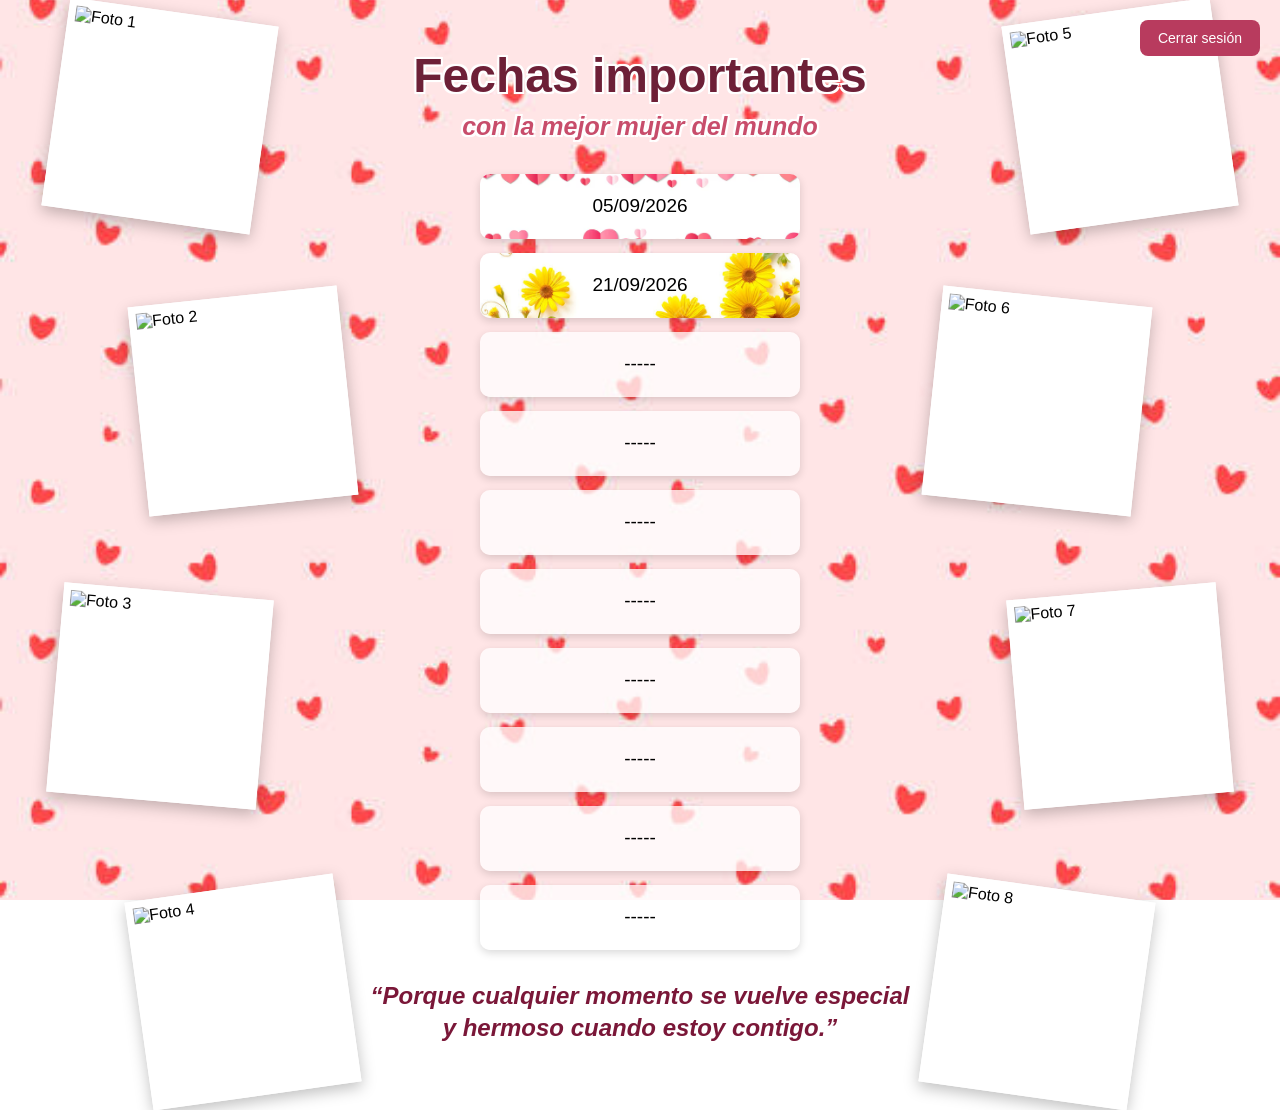
==== inicio.html @ 2035c51c "Descripción del cambio" ====
<!DOCTYPE html>
<html lang="es">

<head>

    <meta charset="UTF-8">

    <meta
        name="viewport"
        content="width=device-width, initial-scale=1.0"
    >

    <title>Fechas importantes</title>

    <style>

        * {
            box-sizing: border-box;
        }


        html,
        body {
            margin: 0;
            padding: 0;
            min-height: 100%;
        }


        body {

            min-height: 100vh;

            background-image:
                url("imagenes/fondo-inicio.jpg");

            background-size: cover;

            background-position: center;

            background-attachment: fixed;

            font-family: Arial, sans-serif;

            overflow-x: hidden;
        }


        /* =========================
           BOTÓN CERRAR SESIÓN
           ========================= */

        .cerrar-sesion {

            position: fixed;

            top: 20px;
            right: 20px;

            padding: 10px 18px;

            border: none;

            border-radius: 8px;

            background: #b83b5e;

            color: white;

            font-size: 14px;

            cursor: pointer;

            z-index: 1000;

            transition: 0.2s;
        }


        .cerrar-sesion:hover {

            background: #962f4d;
        }


        /* =========================
           CONTENEDOR PRINCIPAL
           ========================= */

        .contenedor {

            min-height: 100vh;

            display: flex;

            justify-content: center;

            align-items: center;

            position: relative;

            padding: 50px 20px;
        }


        /* =========================
           FOTOS LATERALES
           ========================= */

        .fotos-laterales {

            position: absolute;

            top: 0;
            bottom: 0;

            width: 36%;

            pointer-events: none;
        }


        .fotos-izquierda {

            left: 0;

            transform: translateX(-150px);
        }


        .fotos-derecha {

            right: 0;

            transform: translateX(150px);
        }


        .foto {

            position: absolute;

            width: 210px;

            aspect-ratio: 1 / 1;

            object-fit: cover;

            border: 7px solid white;

            box-shadow:
                0 5px 15px rgba(0, 0, 0, 0.25);

            background: white;
        }


        /* =========================
           FOTOS IZQUIERDA
           ========================= */

        .fotos-izquierda .foto-1 {

            top: 1%;

            right: 10%;

            transform: rotate(8deg);
        }


        .fotos-izquierda .foto-2 {

            top: 27%;

            right: -8%;

            transform: rotate(-6deg);
        }


        .fotos-izquierda .foto-3 {

            top: 54%;

            right: 10%;

            transform: rotate(5deg);
        }


        .fotos-izquierda .foto-4 {

            top: 81%;

            right: -8%;

            transform: rotate(-8deg);
        }


        /* =========================
           FOTOS DERECHA
           ========================= */

        .fotos-derecha .foto-1 {

            top: 1%;

            left: 10%;

            transform: rotate(-8deg);
        }


        .fotos-derecha .foto-2 {

            top: 27%;

            left: -8%;

            transform: rotate(6deg);
        }


        .fotos-derecha .foto-3 {

            top: 54%;

            left: 10%;

            transform: rotate(-5deg);
        }


        .fotos-derecha .foto-4 {

            top: 81%;

            left: -8%;

            transform: rotate(8deg);
        }


        /* =========================
           ZONA CENTRAL
           ========================= */

        .zona-central {

            position: relative;

            z-index: 10;

            width: 450px;

            display: flex;

            flex-direction: column;

            align-items: center;
        }


        /* =========================
           TÍTULO
           ========================= */

        .titulo {

            text-align: center;

            margin-bottom: 8px;

            width: 100%;

            display: flex;

            flex-direction: column;

            align-items: center;
        }


        .titulo h1 {

            margin: 0;

            color: #6d2037;

            font-size: 48px;

            font-weight: bold;

            line-height: 1.1;

            white-space: nowrap;

            text-shadow:
                -2px -2px 0 white,
                 2px -2px 0 white,
                -2px  2px 0 white,
                 2px  2px 0 white,
                 0 0 4px white;
        }


        .titulo p {

            margin: 8px 0 0;

            color: #c84d6b;

            font-size: 25px;

            font-weight: bold;

            font-style: italic;

            line-height: 1.2;

            white-space: nowrap;

            text-shadow:
                -2px -2px 0 white,
                 2px -2px 0 white,
                -2px  2px 0 white,
                 2px  2px 0 white,
                 0 0 4px white;
        }


        /* =========================
           BOTONES
           ========================= */

        .botones {

            display: flex;

            flex-direction: column;

            align-items: center;

            gap: 14px;

            margin-top: 25px;
        }


        .boton-fecha {

            width: 320px;

            height: 65px;

            border: none;

            border-radius: 10px;

            background-size: cover;

            background-position: center;

            background-repeat: no-repeat;

            display: flex;

            align-items: center;

            justify-content: center;

            text-decoration: none;

            color: black;

            font-size: 19px;

            font-weight: normal;

            cursor: pointer;

            box-shadow:
                0 3px 8px rgba(0, 0, 0, 0.15);

            transition:
                transform 0.2s,
                box-shadow 0.2s;
        }


        .boton-fecha:hover {

            transform: scale(1.03);

            box-shadow:
                0 5px 12px rgba(0, 0, 0, 0.25);
        }


        .boton-1 {

            background-image:
                url("imagenes/b1.png");
        }


        .boton-2 {

            background-image:
                url("imagenes/b2.png");
        }


        .boton-vacio {

            background: rgba(255, 255, 255, 0.75);

            cursor: default;
        }


        .boton-vacio:hover {

            transform: none;

            box-shadow:
                0 3px 8px rgba(0, 0, 0, 0.15);
        }


        /* =========================
           FRASE FINAL
           ========================= */

        .frase-final {

            margin-top: 30px;

            width: 650px;

            max-width: 90vw;

            text-align: center;

            color: #7a1738;

            font-size: 24px;

            font-weight: bold;

            font-style: italic;

            line-height: 1.35;

            text-shadow:
                -2px -2px 0 white,
                 2px -2px 0 white,
                -2px  2px 0 white,
                 2px  2px 0 white,
                 0 0 4px white;
        }


        /* =========================
           TABLET
           ========================= */

        @media (max-width: 1200px) {

            .foto {

                width: 130px;
            }


            .fotos-izquierda {

                transform: translateX(-100px);
            }


            .fotos-derecha {

                transform: translateX(100px);
            }


            .titulo h1 {

                font-size: 40px;
            }


            .titulo p {

                font-size: 22px;
            }


            .boton-fecha {

                width: 280px;

                height: 60px;
            }
        }


        /* =========================
           CELULAR
           ========================= */

        @media (max-width: 700px) {

            body {

                background-attachment: scroll;
            }


            .contenedor {

                padding:
                    80px 15px 40px;
            }


            .fotos-laterales {

                width: 30%;
            }


            .fotos-izquierda {

                transform: translateX(-55px);
            }


            .fotos-derecha {

                transform: translateX(55px);
            }


            .foto {

                width: 85px;

                border-width: 5px;
            }


            .titulo h1 {

                font-size: 30px;

                white-space: nowrap;
            }


            .titulo p {

                font-size: 17px;

                white-space: nowrap;
            }


            .zona-central {

                width: 100%;

                max-width: 400px;
            }


            .boton-fecha {

                width: 250px;

                height: 55px;

                font-size: 17px;
            }


            .frase-final {

                font-size: 19px;

                width: 90vw;
            }


            .cerrar-sesion {

                top: 10px;

                right: 10px;

                font-size: 12px;

                padding: 8px 12px;
            }
        }

    </style>

</head>


<body>


    <!-- =========================
         BOTÓN CERRAR SESIÓN
         ========================= -->

    <button
        class="cerrar-sesion"
        onclick="cerrarSesion()"
    >
        Cerrar sesión
    </button>


    <main class="contenedor">


        <!-- =========================
             FOTOS IZQUIERDA
             ========================= -->

        <div class="fotos-laterales fotos-izquierda">

            <img
                class="foto foto-1"
                src="/fotos/inicio/foto-prueba-1.jpg"
                alt="Foto 1"
            >

            <img
                class="foto foto-2"
                src="/fotos/inicio/foto-prueba-2.jpg"
                alt="Foto 2"
            >

            <img
                class="foto foto-3"
                src="/fotos/inicio/foto-prueba-3.jpg"
                alt="Foto 3"
            >

            <img
                class="foto foto-4"
                src="/fotos/inicio/foto-prueba-4.jpg"
                alt="Foto 4"
            >

        </div>


        <!-- =========================
             ZONA CENTRAL
             ========================= -->

        <section class="zona-central">


            <div class="titulo">

                <h1>
                    Fechas importantes
                </h1>

                <p>
                    con la mejor mujer del mundo
                </p>

            </div>


            <div class="botones">


                <a
                    href="recuerdo-0509.html"
                    class="boton-fecha boton-1"
                >
                    05/09/2026
                </a>


                <a
                    href="recuerdo-2109.html"
                    class="boton-fecha boton-2"
                >
                    21/09/2026
                </a>


                <div class="boton-fecha boton-vacio">
                    -----
                </div>


                <div class="boton-fecha boton-vacio">
                    -----
                </div>


                <div class="boton-fecha boton-vacio">
                    -----
                </div>


                <div class="boton-fecha boton-vacio">
                    -----
                </div>


                <div class="boton-fecha boton-vacio">
                    -----
                </div>


                <div class="boton-fecha boton-vacio">
                    -----
                </div>


                <div class="boton-fecha boton-vacio">
                    -----
                </div>


                <div class="boton-fecha boton-vacio">
                    -----
                </div>


            </div>


            <div class="frase-final">

                “Porque cualquier momento se vuelve especial
                <br>
                y hermoso cuando estoy contigo.”

            </div>


        </section>


        <!-- =========================
             FOTOS DERECHA
             ========================= -->

        <div class="fotos-laterales fotos-derecha">

            <img
                class="foto foto-1"
                src="/fotos/inicio/foto-prueba-5.jpg"
                alt="Foto 5"
            >

            <img
                class="foto foto-2"
                src="/fotos/inicio/foto-prueba-6.jpg"
                alt="Foto 6"
            >

            <img
                class="foto foto-3"
                src="/fotos/inicio/foto-prueba-7.jpg"
                alt="Foto 7"
            >

            <img
                class="foto foto-4"
                src="/fotos/inicio/foto-prueba-8.jpg"
                alt="Foto 8"
            >

        </div>


    </main>


    <script>

        async function cerrarSesion() {

            try {

                await fetch(
                    "/logout",
                    {
                        method: "POST"
                    }
                );

            } finally {

                window.location.href =
                    "index.html";
            }
        }

    </script>


</body>

</html>
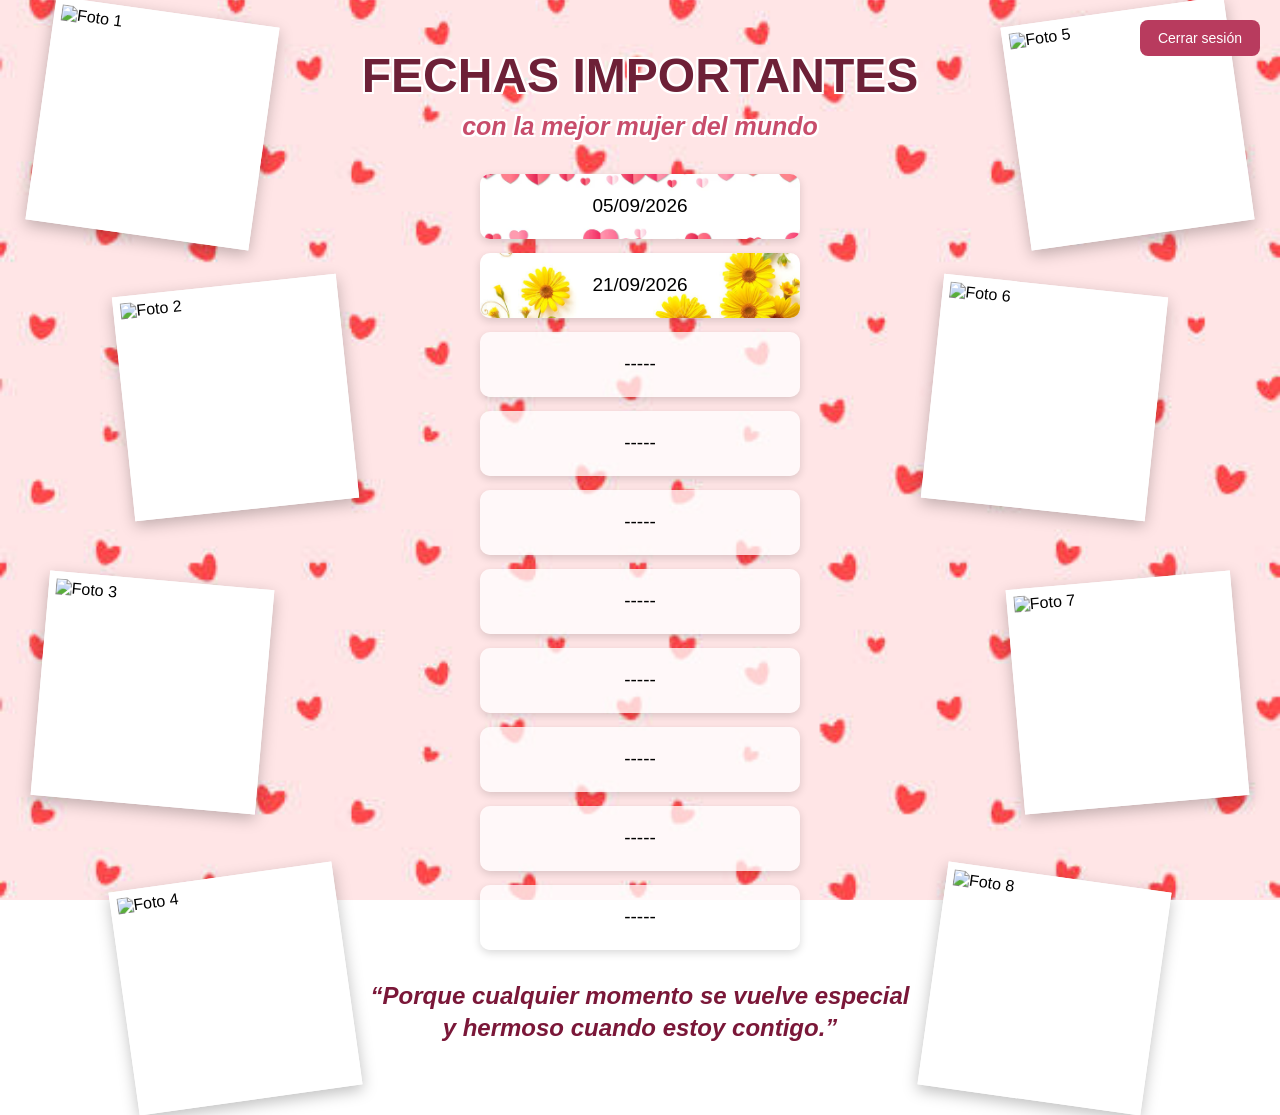
==== commit 457eca95: "Descripción del cambio" ====
--- a/inicio.html
+++ b/inicio.html
@@ -140,7 +140,7 @@
 
             position: absolute;
 
-            width: 210px;
+            width: 225px;
 
             aspect-ratio: 1 / 1;
 
@@ -171,7 +171,7 @@
 
         .fotos-izquierda .foto-2 {
 
-            top: 27%;
+            top: 26%;
 
             right: -8%;
 
@@ -181,7 +181,7 @@
 
         .fotos-izquierda .foto-3 {
 
-            top: 54%;
+            top: 53%;
 
             right: 10%;
 
@@ -191,7 +191,7 @@
 
         .fotos-izquierda .foto-4 {
 
-            top: 81%;
+            top: 80%;
 
             right: -8%;
 
@@ -215,7 +215,7 @@
 
         .fotos-derecha .foto-2 {
 
-            top: 27%;
+            top: 26%;
 
             left: -8%;
 
@@ -225,7 +225,7 @@
 
         .fotos-derecha .foto-3 {
 
-            top: 54%;
+            top: 53%;
 
             left: 10%;
 
@@ -235,7 +235,7 @@
 
         .fotos-derecha .foto-4 {
 
-            top: 81%;
+            top: 80%;
 
             left: -8%;
 
@@ -296,6 +296,8 @@
             line-height: 1.1;
 
             white-space: nowrap;
+
+            text-transform: uppercase;
 
             text-shadow:
                 -2px -2px 0 white,
@@ -471,7 +473,7 @@
 
             .foto {
 
-                width: 130px;
+                width: 145px;
             }
 
 
@@ -547,7 +549,7 @@
 
             .foto {
 
-                width: 85px;
+                width: 90px;
 
                 border-width: 5px;
             }
@@ -673,7 +675,7 @@
             <div class="titulo">
 
                 <h1>
-                    Fechas importantes
+                    FECHAS IMPORTANTES
                 </h1>
 
                 <p>
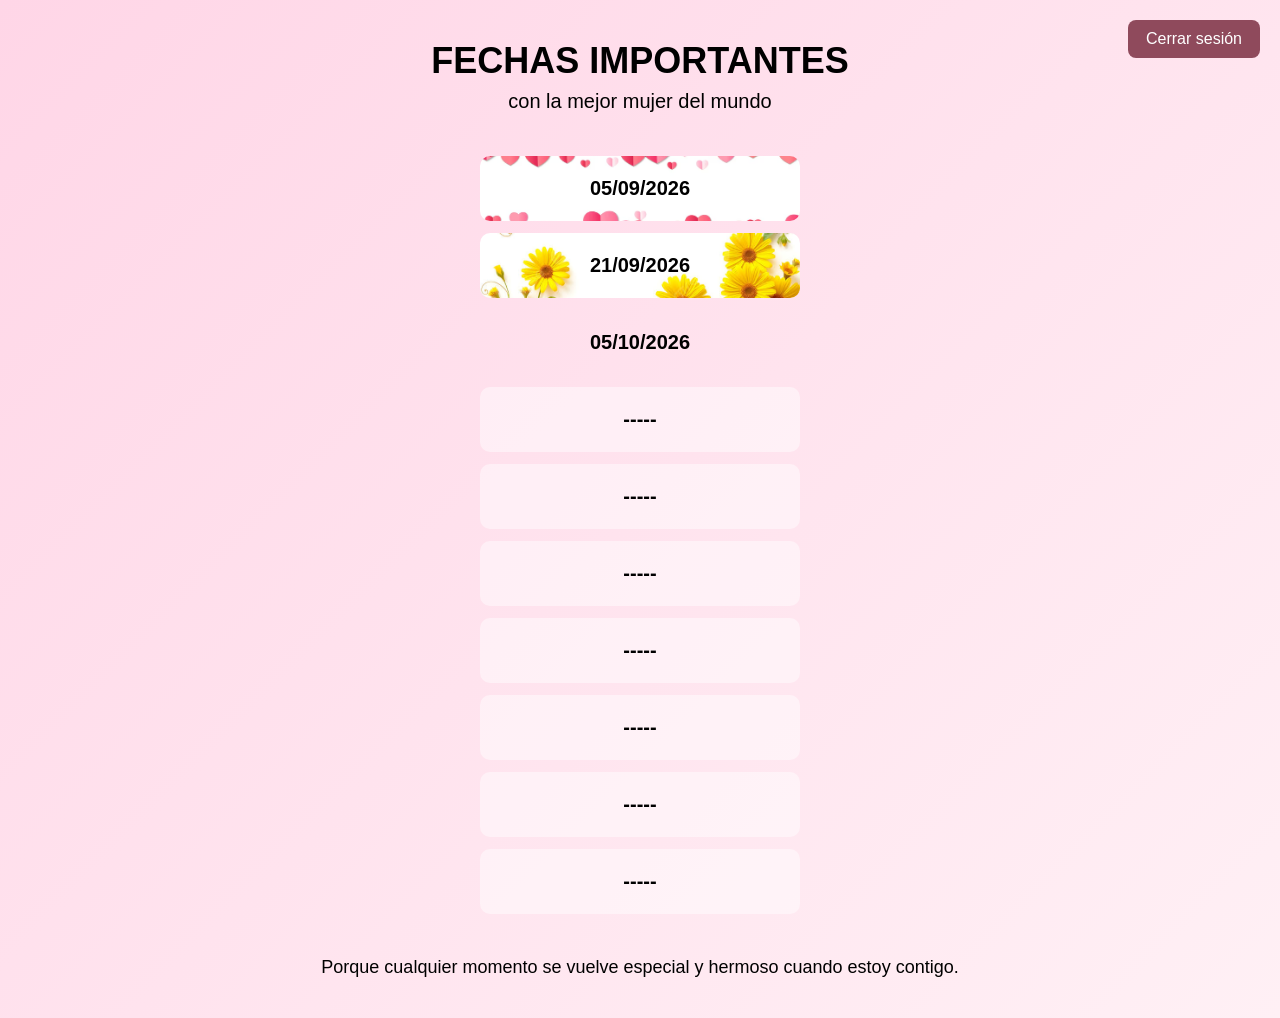
==== commit c8a684db: "Actualizar botones de fechas" ====
--- a/inicio.html
+++ b/inicio.html
@@ -1,823 +1,233 @@
 <!DOCTYPE html>
 <html lang="es">
-
 <head>
-
     <meta charset="UTF-8">
-
-    <meta
-        name="viewport"
-        content="width=device-width, initial-scale=1.0"
-    >
+    <meta name="viewport" content="width=device-width, initial-scale=1.0">
 
     <title>Fechas importantes</title>
 
+    <link rel="stylesheet" href="estilo.css">
+
     <style>
-
-        * {
-            box-sizing: border-box;
-        }
-
-
-        html,
         body {
             margin: 0;
-            padding: 0;
-            min-height: 100%;
-        }
-
-
-        body {
-
             min-height: 100vh;
-
-            background-image:
-                url("imagenes/fondo-inicio.jpg");
-
+            background-image: url("imagenes/fondo-inicio.jpg");
             background-size: cover;
-
             background-position: center;
-
             background-attachment: fixed;
-
             font-family: Arial, sans-serif;
-
-            overflow-x: hidden;
-        }
-
-
-        /* =========================
-           BOTÓN CERRAR SESIÓN
-           ========================= */
+        }
 
         .cerrar-sesion {
-
             position: fixed;
-
             top: 20px;
             right: 20px;
-
             padding: 10px 18px;
-
+            background-color: #8f4a5c;
+            color: white;
             border: none;
-
             border-radius: 8px;
-
-            background: #b83b5e;
-
-            color: white;
-
-            font-size: 14px;
-
             cursor: pointer;
-
-            z-index: 1000;
-
-            transition: 0.2s;
-        }
-
-
-        .cerrar-sesion:hover {
-
-            background: #962f4d;
-        }
-
-
-        /* =========================
-           CONTENEDOR PRINCIPAL
-           ========================= */
-
-        .contenedor {
-
+            z-index: 10;
+        }
+
+        .pagina-botones {
             min-height: 100vh;
-
             display: flex;
-
+            flex-direction: column;
+            align-items: center;
             justify-content: center;
-
+            position: relative;
+            padding: 40px 20px;
+            box-sizing: border-box;
+        }
+
+        .titulo {
+            text-align: center;
+            margin-bottom: 25px;
+        }
+
+        .titulo h1 {
+            margin: 0;
+            font-size: 36px;
+            color: #000;
+        }
+
+        .titulo p {
+            margin-top: 8px;
+            font-size: 20px;
+            color: #000;
+        }
+
+        .botones {
+            display: flex;
+            flex-direction: column;
             align-items: center;
-
-            position: relative;
-
-            padding: 50px 20px;
-        }
-
-
-        /* =========================
-           FOTOS LATERALES
-           ========================= */
-
-        .fotos-laterales {
-
-            position: absolute;
-
-            top: 0;
-            bottom: 0;
-
-            width: 36%;
-
-            pointer-events: none;
-        }
-
-
-        .fotos-izquierda {
-
-            left: 0;
-
-            transform: translateX(-150px);
-        }
-
-
-        .fotos-derecha {
-
-            right: 0;
-
-            transform: translateX(150px);
-        }
-
-
-        .foto {
-
-            position: absolute;
-
-            width: 225px;
-
-            aspect-ratio: 1 / 1;
-
-            object-fit: cover;
-
-            border: 7px solid white;
-
-            box-shadow:
-                0 5px 15px rgba(0, 0, 0, 0.25);
-
-            background: white;
-        }
-
-
-        /* =========================
-           FOTOS IZQUIERDA
-           ========================= */
-
-        .fotos-izquierda .foto-1 {
-
-            top: 1%;
-
-            right: 10%;
-
-            transform: rotate(8deg);
-        }
-
-
-        .fotos-izquierda .foto-2 {
-
-            top: 26%;
-
-            right: -8%;
-
-            transform: rotate(-6deg);
-        }
-
-
-        .fotos-izquierda .foto-3 {
-
-            top: 53%;
-
-            right: 10%;
-
-            transform: rotate(5deg);
-        }
-
-
-        .fotos-izquierda .foto-4 {
-
-            top: 80%;
-
-            right: -8%;
-
-            transform: rotate(-8deg);
-        }
-
-
-        /* =========================
-           FOTOS DERECHA
-           ========================= */
-
-        .fotos-derecha .foto-1 {
-
-            top: 1%;
-
-            left: 10%;
-
-            transform: rotate(-8deg);
-        }
-
-
-        .fotos-derecha .foto-2 {
-
-            top: 26%;
-
-            left: -8%;
-
-            transform: rotate(6deg);
-        }
-
-
-        .fotos-derecha .foto-3 {
-
-            top: 53%;
-
-            left: 10%;
-
-            transform: rotate(-5deg);
-        }
-
-
-        .fotos-derecha .foto-4 {
-
-            top: 80%;
-
-            left: -8%;
-
-            transform: rotate(8deg);
-        }
-
-
-        /* =========================
-           ZONA CENTRAL
-           ========================= */
-
-        .zona-central {
-
-            position: relative;
-
-            z-index: 10;
-
-            width: 450px;
+            gap: 12px;
+            width: 100%;
+            max-width: 1200px;
+        }
+
+        .boton-fecha {
+            width: 320px;
+            height: 65px;
+            border-radius: 10px;
+            background-size: cover;
+            background-position: center;
+            background-repeat: no-repeat;
 
             display: flex;
-
-            flex-direction: column;
-
             align-items: center;
-        }
-
-
-        /* =========================
-           TÍTULO
-           ========================= */
-
-        .titulo {
-
+            justify-content: center;
+
+            text-decoration: none;
+            color: black;
+            font-size: 20px;
+            font-weight: bold;
+
+            box-sizing: border-box;
+        }
+
+        .boton-1 {
+            background-image: url("imagenes/b1.png");
+        }
+
+        .boton-2 {
+            background-image: url("imagenes/b2.png");
+        }
+
+        .boton-3 {
+            background-image: url("imagenes/b3.png");
+        }
+
+        .boton-vacio {
+            background-color: rgba(255, 255, 255, 0.45);
+        }
+
+        .frase-final {
+            margin-top: 25px;
             text-align: center;
-
-            margin-bottom: 8px;
-
-            width: 100%;
-
-            display: flex;
-
-            flex-direction: column;
-
-            align-items: center;
-        }
-
-
-        .titulo h1 {
-
-            margin: 0;
-
-            color: #6d2037;
-
-            font-size: 48px;
-
-            font-weight: bold;
-
-            line-height: 1.1;
-
-            white-space: nowrap;
-
-            text-transform: uppercase;
-
-            text-shadow:
-                -2px -2px 0 white,
-                 2px -2px 0 white,
-                -2px  2px 0 white,
-                 2px  2px 0 white,
-                 0 0 4px white;
-        }
-
-
-        .titulo p {
-
-            margin: 8px 0 0;
-
-            color: #c84d6b;
-
-            font-size: 25px;
-
-            font-weight: bold;
-
-            font-style: italic;
-
-            line-height: 1.2;
-
-            white-space: nowrap;
-
-            text-shadow:
-                -2px -2px 0 white,
-                 2px -2px 0 white,
-                -2px  2px 0 white,
-                 2px  2px 0 white,
-                 0 0 4px white;
-        }
-
-
-        /* =========================
-           BOTONES
-           ========================= */
-
-        .botones {
-
-            display: flex;
-
-            flex-direction: column;
-
-            align-items: center;
-
-            gap: 14px;
-
-            margin-top: 25px;
-        }
-
-
-        .boton-fecha {
-
-            width: 320px;
-
-            height: 65px;
-
-            border: none;
-
-            border-radius: 10px;
-
-            background-size: cover;
-
-            background-position: center;
-
-            background-repeat: no-repeat;
-
-            display: flex;
-
-            align-items: center;
-
-            justify-content: center;
-
-            text-decoration: none;
-
-            color: black;
-
-            font-size: 19px;
-
-            font-weight: normal;
-
-            cursor: pointer;
-
-            box-shadow:
-                0 3px 8px rgba(0, 0, 0, 0.15);
-
-            transition:
-                transform 0.2s,
-                box-shadow 0.2s;
-        }
-
-
-        .boton-fecha:hover {
-
-            transform: scale(1.03);
-
-            box-shadow:
-                0 5px 12px rgba(0, 0, 0, 0.25);
-        }
-
-
-        .boton-1 {
-
-            background-image:
-                url("imagenes/b1.png");
-        }
-
-
-        .boton-2 {
-
-            background-image:
-                url("imagenes/b2.png");
-        }
-
-
-        .boton-vacio {
-
-            background: rgba(255, 255, 255, 0.75);
-
-            cursor: default;
-        }
-
-
-        .boton-vacio:hover {
-
-            transform: none;
-
-            box-shadow:
-                0 3px 8px rgba(0, 0, 0, 0.15);
-        }
-
-
-        /* =========================
-           FRASE FINAL
-           ========================= */
-
-        .frase-final {
-
-            margin-top: 30px;
-
-            width: 650px;
-
-            max-width: 90vw;
-
-            text-align: center;
-
-            color: #7a1738;
-
-            font-size: 24px;
-
-            font-weight: bold;
-
-            font-style: italic;
-
-            line-height: 1.35;
-
-            text-shadow:
-                -2px -2px 0 white,
-                 2px -2px 0 white,
-                -2px  2px 0 white,
-                 2px  2px 0 white,
-                 0 0 4px white;
-        }
-
-
-        /* =========================
-           TABLET
-           ========================= */
+            font-size: 18px;
+            color: #000;
+        }
 
         @media (max-width: 1200px) {
-
-            .foto {
-
-                width: 145px;
-            }
-
-
-            .fotos-izquierda {
-
-                transform: translateX(-100px);
-            }
-
-
-            .fotos-derecha {
-
-                transform: translateX(100px);
-            }
-
+            .boton-fecha {
+                width: 280px;
+                height: 60px;
+            }
+        }
+
+        @media (max-width: 700px) {
+            .boton-fecha {
+                width: 250px;
+                height: 55px;
+                font-size: 17px;
+            }
 
             .titulo h1 {
-
-                font-size: 40px;
-            }
-
+                font-size: 30px;
+            }
 
             .titulo p {
-
-                font-size: 22px;
-            }
-
-
-            .boton-fecha {
-
-                width: 280px;
-
-                height: 60px;
-            }
-        }
-
-
-        /* =========================
-           CELULAR
-           ========================= */
-
-        @media (max-width: 700px) {
-
-            body {
-
-                background-attachment: scroll;
-            }
-
-
-            .contenedor {
-
-                padding:
-                    80px 15px 40px;
-            }
-
-
-            .fotos-laterales {
-
-                width: 30%;
-            }
-
-
-            .fotos-izquierda {
-
-                transform: translateX(-55px);
-            }
-
-
-            .fotos-derecha {
-
-                transform: translateX(55px);
-            }
-
-
-            .foto {
-
-                width: 90px;
-
-                border-width: 5px;
-            }
-
-
-            .titulo h1 {
-
-                font-size: 30px;
-
-                white-space: nowrap;
-            }
-
-
-            .titulo p {
-
                 font-size: 17px;
-
-                white-space: nowrap;
-            }
-
-
-            .zona-central {
-
-                width: 100%;
-
-                max-width: 400px;
-            }
-
-
-            .boton-fecha {
-
-                width: 250px;
-
-                height: 55px;
-
-                font-size: 17px;
-            }
-
+            }
 
             .frase-final {
-
-                font-size: 19px;
-
-                width: 90vw;
-            }
-
-
-            .cerrar-sesion {
-
-                top: 10px;
-
-                right: 10px;
-
-                font-size: 12px;
-
-                padding: 8px 12px;
-            }
-        }
-
+                font-size: 16px;
+                max-width: 300px;
+            }
+        }
     </style>
-
 </head>
 
-
 <body>
 
-
-    <!-- =========================
-         BOTÓN CERRAR SESIÓN
-         ========================= -->
-
-    <button
-        class="cerrar-sesion"
-        onclick="cerrarSesion()"
-    >
+    <button class="cerrar-sesion" onclick="cerrarSesion()">
         Cerrar sesión
     </button>
 
-
-    <main class="contenedor">
-
-
-        <!-- =========================
-             FOTOS IZQUIERDA
-             ========================= -->
-
-        <div class="fotos-laterales fotos-izquierda">
-
-            <img
-                class="foto foto-1"
-                src="/fotos/inicio/foto-prueba-1.jpg"
-                alt="Foto 1"
-            >
-
-            <img
-                class="foto foto-2"
-                src="/fotos/inicio/foto-prueba-2.jpg"
-                alt="Foto 2"
-            >
-
-            <img
-                class="foto foto-3"
-                src="/fotos/inicio/foto-prueba-3.jpg"
-                alt="Foto 3"
-            >
-
-            <img
-                class="foto foto-4"
-                src="/fotos/inicio/foto-prueba-4.jpg"
-                alt="Foto 4"
-            >
-
+    <div class="pagina-botones">
+
+        <div class="titulo">
+            <h1>FECHAS IMPORTANTES</h1>
+            <p>con la mejor mujer del mundo</p>
         </div>
 
-
-        <!-- =========================
-             ZONA CENTRAL
-             ========================= -->
-
-        <section class="zona-central">
-
-
-            <div class="titulo">
-
-                <h1>
-                    FECHAS IMPORTANTES
-                </h1>
-
-                <p>
-                    con la mejor mujer del mundo
-                </p>
-
-            </div>
-
-
-            <div class="botones">
-
-
-                <a
-                    href="recuerdo-0509.html"
-                    class="boton-fecha boton-1"
-                >
-                    05/09/2026
-                </a>
-
-
-                <a
-                    href="recuerdo-2109.html"
-                    class="boton-fecha boton-2"
-                >
-                    21/09/2026
-                </a>
-
-
-                <div class="boton-fecha boton-vacio">
-                    -----
-                </div>
-
-
-                <div class="boton-fecha boton-vacio">
-                    -----
-                </div>
-
-
-                <div class="boton-fecha boton-vacio">
-                    -----
-                </div>
-
-
-                <div class="boton-fecha boton-vacio">
-                    -----
-                </div>
-
-
-                <div class="boton-fecha boton-vacio">
-                    -----
-                </div>
-
-
-                <div class="boton-fecha boton-vacio">
-                    -----
-                </div>
-
-
-                <div class="boton-fecha boton-vacio">
-                    -----
-                </div>
-
-
-                <div class="boton-fecha boton-vacio">
-                    -----
-                </div>
-
-
-            </div>
-
-
-            <div class="frase-final">
-
-                “Porque cualquier momento se vuelve especial
-                <br>
-                y hermoso cuando estoy contigo.”
-
-            </div>
-
-
-        </section>
-
-
-        <!-- =========================
-             FOTOS DERECHA
-             ========================= -->
-
-        <div class="fotos-laterales fotos-derecha">
-
-            <img
-                class="foto foto-1"
-                src="/fotos/inicio/foto-prueba-5.jpg"
-                alt="Foto 5"
-            >
-
-            <img
-                class="foto foto-2"
-                src="/fotos/inicio/foto-prueba-6.jpg"
-                alt="Foto 6"
-            >
-
-            <img
-                class="foto foto-3"
-                src="/fotos/inicio/foto-prueba-7.jpg"
-                alt="Foto 7"
-            >
-
-            <img
-                class="foto foto-4"
-                src="/fotos/inicio/foto-prueba-8.jpg"
-                alt="Foto 8"
-            >
+        <div class="botones">
+
+            <!-- 1 -->
+            <a href="recuerdo-0509.html" class="boton-fecha boton-1">
+                05/09/2026
+            </a>
+
+            <!-- 2 -->
+            <a href="recuerdo-2109.html" class="boton-fecha boton-2">
+                21/09/2026
+            </a>
+
+            <!-- 3 -->
+            <a href="recuerdo-0510.html" class="boton-fecha boton-3">
+                05/10/2026
+            </a>
+
+            <!-- 4 -->
+            <div class="boton-fecha boton-vacio">
+                -----
+            </div>
+
+            <!-- 5 -->
+            <div class="boton-fecha boton-vacio">
+                -----
+            </div>
+
+            <!-- 6 -->
+            <div class="boton-fecha boton-vacio">
+                -----
+            </div>
+
+            <!-- 7 -->
+            <div class="boton-fecha boton-vacio">
+                -----
+            </div>
+
+            <!-- 8 -->
+            <div class="boton-fecha boton-vacio">
+                -----
+            </div>
+
+            <!-- 9 -->
+            <div class="boton-fecha boton-vacio">
+                -----
+            </div>
+
+            <!-- 10 -->
+            <div class="boton-fecha boton-vacio">
+                -----
+            </div>
 
         </div>
 
-
-    </main>
-
+        <div class="frase-final">
+            Porque cualquier momento se vuelve especial y hermoso cuando estoy contigo.
+        </div>
+
+    </div>
 
     <script>
-
         async function cerrarSesion() {
-
             try {
-
-                await fetch(
-                    "/logout",
-                    {
-                        method: "POST"
-                    }
-                );
-
-            } finally {
-
-                window.location.href =
-                    "index.html";
-            }
-        }
-
+                await fetch("/logout", {
+                    method: "POST"
+                });
+
+                window.location.href = "/";
+            } catch (error) {
+                console.error("Error al cerrar sesión:", error);
+            }
+        }
     </script>
 
-
 </body>
-
 </html>
--- a/estilo.css
+++ b/estilo.css
@@ -0,0 +1,770 @@
+/* =========================================================
+   ESTILO GENERAL
+   ========================================================= */
+
+* {
+    margin: 0;
+    padding: 0;
+    box-sizing: border-box;
+}
+
+html {
+    scroll-behavior: smooth;
+}
+
+body {
+    font-family: Arial, sans-serif;
+}
+
+
+/* =========================================================
+   PÁGINA DE INICIO
+   ========================================================= */
+
+.pantalla {
+    width: 100%;
+    min-height: 100vh;
+
+    display: flex;
+    justify-content: center;
+    align-items: center;
+
+    background: linear-gradient(
+        135deg,
+        #ffd6e7,
+        #fff0f5
+    );
+}
+
+.cuadro {
+    text-align: center;
+
+    background: white;
+
+    padding: 45px;
+
+    border-radius: 20px;
+
+    box-shadow:
+        0 10px 30px rgba(0, 0, 0, 0.15);
+}
+
+.cuadro h1 {
+    margin-bottom: 15px;
+}
+
+.cuadro p {
+    margin-bottom: 20px;
+}
+
+input {
+    display: block;
+
+    width: 250px;
+
+    padding: 12px;
+
+    margin: 10px auto;
+
+    border: 1px solid #ccc;
+
+    border-radius: 8px;
+
+    font-size: 16px;
+}
+
+button {
+    padding: 12px 30px;
+
+    border: none;
+
+    border-radius: 8px;
+
+    background: #e91e63;
+
+    color: white;
+
+    font-size: 16px;
+
+    cursor: pointer;
+}
+
+button:hover {
+    background-color: #c2185b;
+}
+
+#error {
+    color: red;
+
+    margin-top: 15px;
+}
+
+
+/* =========================================================
+   INICIO.HTML
+   ========================================================= */
+
+.pagina-botones {
+    min-height: 100vh;
+
+    width: 100%;
+
+    display: flex;
+    flex-direction: column;
+    align-items: center;
+
+    gap: 18px;
+
+    padding: 35px 20px;
+
+    background: linear-gradient(
+        135deg,
+        #ffd6e7,
+        #fff0f5
+    );
+}
+
+.boton-recuerdo {
+    width: 250px;
+    height: 50px;
+
+    border: none;
+
+    border-radius: 8px;
+
+    background: #e91e63;
+
+    color: black;
+
+    font-size: 16px;
+
+    cursor: pointer;
+
+    box-shadow:
+        0 6px 15px rgba(0, 0, 0, 0.15);
+
+    transition:
+        transform 0.2s,
+        box-shadow 0.2s;
+}
+
+.boton-recuerdo:hover {
+    transform: scale(1.02);
+
+    box-shadow:
+        0 10px 20px rgba(0, 0, 0, 0.2);
+}
+
+.boton-0509 {
+    background-image:
+        url("imagenes/b1.png");
+
+    background-size: cover;
+    background-position: center;
+
+    color: black;
+}
+
+.boton-2109 {
+    background-image:
+        url("imagenes/b2.png");
+
+    background-size: cover;
+    background-position: center;
+
+    color: black;
+}
+
+
+/* =========================================================
+   CERRAR SESIÓN
+   ========================================================= */
+
+.boton-cerrar {
+    position: fixed;
+
+    top: 20px;
+    right: 20px;
+
+    width: 150px;
+    height: 50px;
+
+    padding: 0;
+
+    border: none;
+    border-radius: 8px;
+
+    background: #e91e63;
+
+    color: black;
+
+    font-size: 16px;
+
+    cursor: pointer;
+
+    box-shadow:
+        0 6px 15px rgba(0, 0, 0, 0.15);
+}
+
+.boton-cerrar:hover {
+    background-color: #c2185b;
+}
+
+
+/* =========================================================
+   RECUERDO 21/09
+   ========================================================= */
+
+.pagina-2109 {
+    min-height: 100vh;
+
+    position: relative;
+
+    overflow-x: hidden;
+
+    background:
+        linear-gradient(
+            rgba(255, 248, 210, 0.92),
+            rgba(255, 239, 170, 0.92)
+        );
+
+    color: #4a3512;
+}
+
+
+/* =========================================================
+   FLORES LATERALES
+   ========================================================= */
+
+.pagina-2109::before {
+
+    content: "";
+
+    position: absolute;
+
+    top: 0;
+    left: 0;
+
+    width: 100%;
+    height: 100%;
+
+    background-image:
+        url("imagenes/flores-laterales.png");
+
+    background-repeat: no-repeat;
+
+    background-position:
+        center bottom;
+
+    background-size:
+        100% 100%;
+
+    pointer-events: none;
+
+    z-index: 1;
+}
+
+
+/* =========================================================
+   CONTENIDO SOBRE LAS FLORES
+   ========================================================= */
+
+.encabezado-2109,
+.contenido-2109,
+.video-seccion-2109,
+.volver-2109 {
+
+    position: relative;
+
+    z-index: 5;
+}
+
+
+/* =========================================================
+   TÍTULO
+   ========================================================= */
+
+.encabezado-2109 {
+
+    text-align: center;
+
+    padding:
+        60px 20px 35px;
+}
+
+.encabezado-2109 h1 {
+
+    font-family:
+        "Great Vibes",
+        cursive;
+
+    font-size: 58px;
+
+    font-weight: 400;
+
+    color: #8a6410;
+
+    line-height: 1.2;
+
+    text-shadow:
+        1px 2px 3px rgba(0, 0, 0, 0.15);
+
+    margin-bottom: 20px;
+}
+
+.decoracion-flores {
+
+    font-size: 30px;
+
+    letter-spacing: 8px;
+}
+
+
+/* =========================================================
+   POEMA
+   ========================================================= */
+
+.contenido-2109 {
+
+    width: 100%;
+
+    max-width: 1050px;
+
+    margin: 0 auto;
+
+    padding:
+        20px 30px 70px;
+
+    display: flex;
+
+    justify-content: center;
+}
+
+
+.poema-2109 {
+
+    width: 820px;
+
+    max-width: 100%;
+
+    background:
+        rgba(255, 255, 255, 0.78);
+
+    padding:
+        38px 45px;
+
+    border-radius: 25px;
+
+    box-shadow:
+        0 10px 30px
+        rgba(100, 70, 10, 0.15);
+
+    border:
+        1px solid
+        rgba(180, 140, 40, 0.25);
+
+    font-family:
+        "Cormorant Garamond",
+        serif;
+
+    font-size: 23px;
+
+    line-height: 1.55;
+
+    text-align: center;
+}
+
+
+.poema-2109 p {
+
+    margin-bottom: 30px;
+}
+
+
+.poema-2109 p:last-child {
+
+    margin-bottom: 0;
+}
+
+
+.final-2109 {
+
+    font-weight: 600;
+
+    font-size: 25px;
+
+    color: #76520b;
+}
+
+
+/* =========================================================
+   SECCIÓN VIDEO
+   ========================================================= */
+
+.video-seccion-2109 {
+
+    text-align: center;
+
+    padding:
+        10px 30px 70px;
+}
+
+
+.video-seccion-2109 h2 {
+
+    font-family:
+        "Great Vibes",
+        cursive;
+
+    font-size: 42px;
+
+    font-weight: 400;
+
+    color: #8a6410;
+
+    margin-bottom: 35px;
+}
+
+
+/* =========================================================
+   VIDEO + FOTOS
+   ========================================================= */
+
+.video-con-fotos {
+
+    display: flex;
+
+    justify-content: center;
+
+    align-items: center;
+
+    gap: 35px;
+
+    width: 100%;
+
+    max-width: 1150px;
+
+    margin: 0 auto;
+}
+
+
+/* =========================================================
+   FOTOS
+   ========================================================= */
+
+.espacio-foto {
+
+    width: 250px;
+
+    height: 320px;
+
+    flex-shrink: 0;
+
+    border:
+        3px dashed
+        rgba(138, 100, 16, 0.45);
+
+    border-radius: 18px;
+
+    display: flex;
+
+    justify-content: center;
+
+    align-items: center;
+
+    text-align: center;
+
+    font-family:
+        "Cormorant Garamond",
+        serif;
+
+    font-size: 22px;
+
+    color:
+        rgba(74, 53, 18, 0.55);
+
+    background:
+        rgba(255, 255, 255, 0.30);
+
+    overflow: hidden;
+}
+
+
+/* =========================================================
+   IMÁGENES PERSONALES
+   ========================================================= */
+
+.espacio-foto img {
+
+    width: 100%;
+
+    height: 100%;
+
+    object-fit: cover;
+
+    border-radius: 15px;
+
+    display: block;
+}
+
+
+/* =========================================================
+   VIDEO
+   ========================================================= */
+
+.video-2109 {
+
+    display: block;
+
+    width: 500px;
+
+    max-width: 100%;
+
+    height: auto;
+
+    flex-shrink: 1;
+
+    margin: 0;
+
+    border-radius: 20px;
+
+    box-shadow:
+        0 10px 30px
+        rgba(100, 70, 10, 0.20);
+}
+
+
+/* =========================================================
+   TEXTO DEL VIDEO
+   ========================================================= */
+
+.texto-video-2109 {
+
+    font-family:
+        "Great Vibes",
+        cursive;
+
+    font-size: 38px;
+
+    color: #8a6410;
+
+    margin-top: 25px;
+}
+
+
+/* =========================================================
+   BOTÓN VOLVER
+   ========================================================= */
+
+.volver-2109 {
+
+    text-align: center;
+
+    padding-bottom: 50px;
+}
+
+
+.volver-2109 button {
+
+    width: 150px;
+
+    height: 50px;
+
+    padding: 0;
+
+    background-color: #e91e63;
+
+    color: black;
+
+    border: none;
+
+    border-radius: 8px;
+
+    font-size: 16px;
+
+    cursor: pointer;
+
+    box-shadow:
+        0 6px 15px
+        rgba(0, 0, 0, 0.15);
+
+    transition:
+        transform 0.2s,
+        box-shadow 0.2s;
+}
+
+
+.volver-2109 button:hover {
+
+    background-color: #c2185b;
+
+    transform: translateY(-2px);
+
+    box-shadow:
+        0 8px 18px
+        rgba(0, 0, 0, 0.2);
+}
+
+
+/* =========================================================
+   TABLET
+   ========================================================= */
+
+@media (max-width: 1050px) {
+
+    .video-con-fotos {
+
+        gap: 20px;
+    }
+
+    .espacio-foto {
+
+        width: 180px;
+
+        height: 250px;
+    }
+
+    .video-2109 {
+
+        width: 430px;
+    }
+
+}
+
+
+/* =========================================================
+   CELULAR
+   ========================================================= */
+
+@media (max-width: 700px) {
+
+    .encabezado-2109 {
+
+        padding:
+            45px 15px 25px;
+    }
+
+
+    .encabezado-2109 h1 {
+
+        font-size: 42px;
+    }
+
+
+    .decoracion-flores {
+
+        font-size: 24px;
+
+        letter-spacing: 4px;
+    }
+
+
+    /* POEMA */
+
+    .contenido-2109 {
+
+        padding:
+            20px 15px 50px;
+    }
+
+
+    .poema-2109 {
+
+        width: 100%;
+
+        padding:
+            30px 20px;
+
+        font-size: 20px;
+
+        line-height: 1.5;
+
+        border-radius: 18px;
+    }
+
+
+    .poema-2109 p {
+
+        margin-bottom: 25px;
+    }
+
+
+    .final-2109 {
+
+        font-size: 22px;
+    }
+
+
+    /* VIDEO + FOTOS */
+
+    .video-seccion-2109 {
+
+        padding:
+            10px 15px 50px;
+    }
+
+
+    .video-seccion-2109 h2 {
+
+        font-size: 34px;
+    }
+
+
+    .video-con-fotos {
+
+        flex-direction: column;
+
+        gap: 20px;
+    }
+
+
+    .espacio-foto {
+
+        width: 190px;
+
+        height: 230px;
+    }
+
+
+    .video-2109 {
+
+        width: 100%;
+
+        max-width: 400px;
+
+        border-radius: 15px;
+
+        order: 2;
+    }
+
+
+    .foto-izquierda {
+
+        order: 1;
+    }
+
+
+    .foto-derecha {
+
+        order: 3;
+    }
+
+
+    .texto-video-2109 {
+
+        font-size: 32px;
+    }
+
+
+    /* FLORES */
+
+    .pagina-2109::before {
+
+        background-size:
+            100% 100%;
+
+        background-position:
+            center bottom;
+    }
+
+}
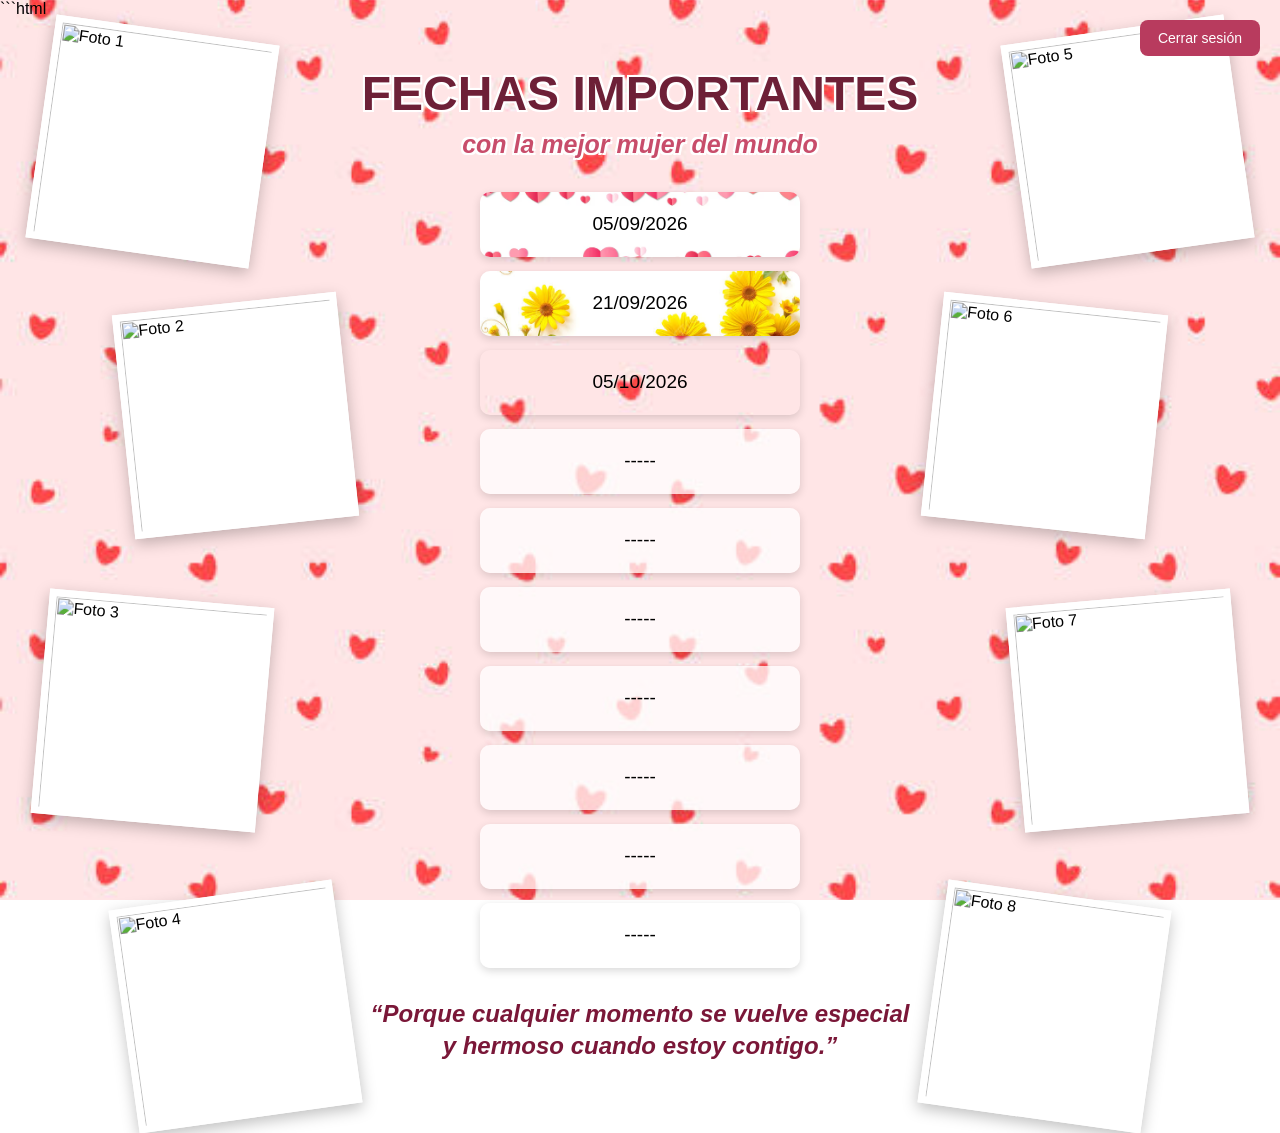
==== commit 54572e36: "Actualizar botones de fechas" ====
--- a/inicio.html
+++ b/inicio.html
@@ -1,233 +1,969 @@
+```html
 <!DOCTYPE html>
 <html lang="es">
+
 <head>
+
     <meta charset="UTF-8">
-    <meta name="viewport" content="width=device-width, initial-scale=1.0">
+
+    <meta
+        name="viewport"
+        content="width=device-width, initial-scale=1.0"
+    >
 
     <title>Fechas importantes</title>
 
-    <link rel="stylesheet" href="estilo.css">
-
     <style>
+
+        * {
+            box-sizing: border-box;
+        }
+
+
+        html,
         body {
             margin: 0;
+            padding: 0;
+            min-height: 100%;
+        }
+
+
+        body {
+
             min-height: 100vh;
-            background-image: url("imagenes/fondo-inicio.jpg");
+
+            background-image:
+                url("imagenes/fondo-inicio.jpg");
+
             background-size: cover;
+
             background-position: center;
+
             background-attachment: fixed;
+
             font-family: Arial, sans-serif;
-        }
+
+            overflow-x: hidden;
+        }
+
+
+        /* =========================
+           BOTÓN CERRAR SESIÓN
+           ========================= */
 
         .cerrar-sesion {
+
             position: fixed;
+
             top: 20px;
             right: 20px;
+
             padding: 10px 18px;
-            background-color: #8f4a5c;
+
+            border: none;
+
+            border-radius: 8px;
+
+            background: #b83b5e;
+
             color: white;
+
+            font-size: 14px;
+
+            cursor: pointer;
+
+            z-index: 1000;
+
+            transition: 0.2s;
+        }
+
+
+        .cerrar-sesion:hover {
+
+            background: #962f4d;
+        }
+
+
+        /* =========================
+           CONTENEDOR PRINCIPAL
+           ========================= */
+
+        .contenedor {
+
+            min-height: 100vh;
+
+            display: flex;
+
+            justify-content: center;
+
+            align-items: center;
+
+            position: relative;
+
+            padding: 50px 20px;
+        }
+
+
+        /* =========================
+           FOTOS LATERALES
+           ========================= */
+
+        .fotos-laterales {
+
+            position: absolute;
+
+            top: 0;
+            bottom: 0;
+
+            width: 36%;
+
+            pointer-events: none;
+        }
+
+
+        .fotos-izquierda {
+
+            left: 0;
+
+            transform: translateX(-150px);
+        }
+
+
+        .fotos-derecha {
+
+            right: 0;
+
+            transform: translateX(150px);
+        }
+
+
+        .foto {
+
+            position: absolute;
+
+            width: 225px;
+
+            aspect-ratio: 1 / 1;
+
+            object-fit: cover;
+
+            border: 7px solid white;
+
+            box-shadow:
+                0 5px 15px rgba(0, 0, 0, 0.25);
+
+            background: white;
+        }
+
+
+        /* =========================
+           FOTOS IZQUIERDA
+           ========================= */
+
+        .fotos-izquierda .foto-1 {
+
+            top: 1%;
+
+            right: 10%;
+
+            transform: rotate(8deg);
+        }
+
+
+        .fotos-izquierda .foto-2 {
+
+            top: 26%;
+
+            right: -8%;
+
+            transform: rotate(-6deg);
+        }
+
+
+        .fotos-izquierda .foto-3 {
+
+            top: 53%;
+
+            right: 10%;
+
+            transform: rotate(5deg);
+        }
+
+
+        .fotos-izquierda .foto-4 {
+
+            top: 80%;
+
+            right: -8%;
+
+            transform: rotate(-8deg);
+        }
+
+
+        /* =========================
+           FOTOS DERECHA
+           ========================= */
+
+        .fotos-derecha .foto-1 {
+
+            top: 1%;
+
+            left: 10%;
+
+            transform: rotate(-8deg);
+        }
+
+
+        .fotos-derecha .foto-2 {
+
+            top: 26%;
+
+            left: -8%;
+
+            transform: rotate(6deg);
+        }
+
+
+        .fotos-derecha .foto-3 {
+
+            top: 53%;
+
+            left: 10%;
+
+            transform: rotate(-5deg);
+        }
+
+
+        .fotos-derecha .foto-4 {
+
+            top: 80%;
+
+            left: -8%;
+
+            transform: rotate(8deg);
+        }
+
+
+        /* =========================
+           ZONA CENTRAL
+           ========================= */
+
+        .zona-central {
+
+            position: relative;
+
+            z-index: 10;
+
+            width: 450px;
+
+            display: flex;
+
+            flex-direction: column;
+
+            align-items: center;
+        }
+
+
+        /* =========================
+           TÍTULO
+           ========================= */
+
+        .titulo {
+
+            text-align: center;
+
+            margin-bottom: 8px;
+
+            width: 100%;
+
+            display: flex;
+
+            flex-direction: column;
+
+            align-items: center;
+        }
+
+
+        .titulo h1 {
+
+            margin: 0;
+
+            color: #6d2037;
+
+            font-size: 48px;
+
+            font-weight: bold;
+
+            line-height: 1.1;
+
+            white-space: nowrap;
+
+            text-transform: uppercase;
+
+            text-shadow:
+                -2px -2px 0 white,
+                 2px -2px 0 white,
+                -2px  2px 0 white,
+                 2px  2px 0 white,
+                 0 0 4px white;
+        }
+
+
+        .titulo p {
+
+            margin: 8px 0 0;
+
+            color: #c84d6b;
+
+            font-size: 25px;
+
+            font-weight: bold;
+
+            font-style: italic;
+
+            line-height: 1.2;
+
+            white-space: nowrap;
+
+            text-shadow:
+                -2px -2px 0 white,
+                 2px -2px 0 white,
+                -2px  2px 0 white,
+                 2px  2px 0 white,
+                 0 0 4px white;
+        }
+
+
+        /* =========================
+           BOTONES
+           ========================= */
+
+        .botones {
+
+            display: flex;
+
+            flex-direction: column;
+
+            align-items: center;
+
+            gap: 14px;
+
+            margin-top: 25px;
+        }
+
+
+        .boton-fecha {
+
+            width: 320px;
+
+            height: 65px;
+
             border: none;
-            border-radius: 8px;
+
+            border-radius: 10px;
+
+            background-size: cover;
+
+            background-position: center;
+
+            background-repeat: no-repeat;
+
+            display: flex;
+
+            align-items: center;
+
+            justify-content: center;
+
+            text-decoration: none;
+
+            color: black;
+
+            font-size: 19px;
+
+            font-weight: normal;
+
             cursor: pointer;
-            z-index: 10;
-        }
-
-        .pagina-botones {
-            min-height: 100vh;
+
+            box-shadow:
+                0 3px 8px rgba(0, 0, 0, 0.15);
+
+            transition:
+                transform 0.2s,
+                box-shadow 0.2s;
+
+            position: relative;
+
+            overflow: hidden;
+        }
+
+
+        .boton-fecha:hover {
+
+            transform: scale(1.03);
+
+            box-shadow:
+                0 5px 12px rgba(0, 0, 0, 0.25);
+        }
+
+
+        /* =========================
+           IMÁGENES DE LOS BOTONES
+           ========================= */
+
+        .boton-1 {
+
+            background-image:
+                url("imagenes/b1.png");
+        }
+
+
+        .boton-2 {
+
+            background-image:
+                url("imagenes/b2.png");
+        }
+
+
+        .boton-3 {
+
+            background-image:
+                url("imagenes/b3.png");
+        }
+
+
+        .boton-vacio {
+
+            background: rgba(255, 255, 255, 0.75);
+
+            cursor: default;
+        }
+
+
+        .boton-vacio:hover {
+
+            transform: none;
+
+            box-shadow:
+                0 3px 8px rgba(0, 0, 0, 0.15);
+        }
+
+
+        /* =========================
+           TEXTO DE LAS FECHAS
+           ========================= */
+
+        .boton-fecha .fecha {
+
+            position: absolute;
+
+            inset: 0;
+
             display: flex;
-            flex-direction: column;
+
             align-items: center;
+
             justify-content: center;
-            position: relative;
-            padding: 40px 20px;
-            box-sizing: border-box;
-        }
-
-        .titulo {
+
+            transform: translateX(0);
+
+            opacity: 1;
+
+            transition:
+                transform 0.4s ease,
+                opacity 0.2s ease;
+        }
+
+
+        /* =========================
+           TEXTO AL PASAR EL MOUSE
+           ========================= */
+
+        .boton-fecha .texto-hover {
+
+            position: absolute;
+
+            inset: 0;
+
+            display: flex;
+
+            align-items: center;
+
+            justify-content: center;
+
+            color: black;
+
+            font-size: 19px;
+
+            font-weight: normal;
+
+            transform: translateX(-100%);
+
+            transition:
+                transform 0.4s ease;
+        }
+
+
+        /* =========================
+           ANIMACIÓN
+           ========================= */
+
+        .boton-fecha:hover .fecha {
+
+            transform: translateX(100%);
+
+            opacity: 0;
+        }
+
+
+        .boton-fecha:hover .texto-hover {
+
+            transform: translateX(0);
+        }
+
+
+        /* =========================
+           FRASE FINAL
+           ========================= */
+
+        .frase-final {
+
+            margin-top: 30px;
+
+            width: 650px;
+
+            max-width: 90vw;
+
             text-align: center;
-            margin-bottom: 25px;
-        }
-
-        .titulo h1 {
-            margin: 0;
-            font-size: 36px;
-            color: #000;
-        }
-
-        .titulo p {
-            margin-top: 8px;
-            font-size: 20px;
-            color: #000;
-        }
-
-        .botones {
-            display: flex;
-            flex-direction: column;
-            align-items: center;
-            gap: 12px;
-            width: 100%;
-            max-width: 1200px;
-        }
-
-        .boton-fecha {
-            width: 320px;
-            height: 65px;
-            border-radius: 10px;
-            background-size: cover;
-            background-position: center;
-            background-repeat: no-repeat;
-
-            display: flex;
-            align-items: center;
-            justify-content: center;
-
-            text-decoration: none;
-            color: black;
-            font-size: 20px;
+
+            color: #7a1738;
+
+            font-size: 24px;
+
             font-weight: bold;
 
-            box-sizing: border-box;
-        }
-
-        .boton-1 {
-            background-image: url("imagenes/b1.png");
-        }
-
-        .boton-2 {
-            background-image: url("imagenes/b2.png");
-        }
-
-        .boton-3 {
-            background-image: url("imagenes/b3.png");
-        }
-
-        .boton-vacio {
-            background-color: rgba(255, 255, 255, 0.45);
-        }
-
-        .frase-final {
-            margin-top: 25px;
-            text-align: center;
-            font-size: 18px;
-            color: #000;
-        }
+            font-style: italic;
+
+            line-height: 1.35;
+
+            text-shadow:
+                -2px -2px 0 white,
+                 2px -2px 0 white,
+                -2px  2px 0 white,
+                 2px  2px 0 white,
+                 0 0 4px white;
+        }
+
+
+        /* =========================
+           TABLET
+           ========================= */
 
         @media (max-width: 1200px) {
+
+            .foto {
+
+                width: 145px;
+            }
+
+
+            .fotos-izquierda {
+
+                transform: translateX(-100px);
+            }
+
+
+            .fotos-derecha {
+
+                transform: translateX(100px);
+            }
+
+
+            .titulo h1 {
+
+                font-size: 40px;
+            }
+
+
+            .titulo p {
+
+                font-size: 22px;
+            }
+
+
             .boton-fecha {
+
                 width: 280px;
+
                 height: 60px;
             }
         }
 
+
+        /* =========================
+           CELULAR
+           ========================= */
+
         @media (max-width: 700px) {
+
+            body {
+
+                background-attachment: scroll;
+            }
+
+
+            .contenedor {
+
+                padding:
+                    80px 15px 40px;
+            }
+
+
+            .fotos-laterales {
+
+                width: 30%;
+            }
+
+
+            .fotos-izquierda {
+
+                transform: translateX(-55px);
+            }
+
+
+            .fotos-derecha {
+
+                transform: translateX(55px);
+            }
+
+
+            .foto {
+
+                width: 90px;
+
+                border-width: 5px;
+            }
+
+
+            .titulo h1 {
+
+                font-size: 30px;
+
+                white-space: nowrap;
+            }
+
+
+            .titulo p {
+
+                font-size: 17px;
+
+                white-space: nowrap;
+            }
+
+
+            .zona-central {
+
+                width: 100%;
+
+                max-width: 400px;
+            }
+
+
             .boton-fecha {
+
                 width: 250px;
+
                 height: 55px;
+
                 font-size: 17px;
             }
 
-            .titulo h1 {
-                font-size: 30px;
-            }
-
-            .titulo p {
+
+            .boton-fecha .texto-hover {
+
                 font-size: 17px;
             }
 
+
             .frase-final {
-                font-size: 16px;
-                max-width: 300px;
-            }
-        }
+
+                font-size: 19px;
+
+                width: 90vw;
+            }
+
+
+            .cerrar-sesion {
+
+                top: 10px;
+
+                right: 10px;
+
+                font-size: 12px;
+
+                padding: 8px 12px;
+            }
+        }
+
     </style>
+
 </head>
 
+
 <body>
 
-    <button class="cerrar-sesion" onclick="cerrarSesion()">
+
+    <!-- =========================
+         BOTÓN CERRAR SESIÓN
+         ========================= -->
+
+    <button
+        class="cerrar-sesion"
+        onclick="cerrarSesion()"
+    >
         Cerrar sesión
     </button>
 
-    <div class="pagina-botones">
-
-        <div class="titulo">
-            <h1>FECHAS IMPORTANTES</h1>
-            <p>con la mejor mujer del mundo</p>
+
+    <main class="contenedor">
+
+
+        <!-- =========================
+             FOTOS IZQUIERDA
+             ========================= -->
+
+        <div class="fotos-laterales fotos-izquierda">
+
+            <img
+                class="foto foto-1"
+                src="/fotos/inicio/foto-prueba-1.jpg"
+                alt="Foto 1"
+            >
+
+            <img
+                class="foto foto-2"
+                src="/fotos/inicio/foto-prueba-2.jpg"
+                alt="Foto 2"
+            >
+
+            <img
+                class="foto foto-3"
+                src="/fotos/inicio/foto-prueba-3.jpg"
+                alt="Foto 3"
+            >
+
+            <img
+                class="foto foto-4"
+                src="/fotos/inicio/foto-prueba-4.jpg"
+                alt="Foto 4"
+            >
+
         </div>
 
-        <div class="botones">
-
-            <!-- 1 -->
-            <a href="recuerdo-0509.html" class="boton-fecha boton-1">
-                05/09/2026
-            </a>
-
-            <!-- 2 -->
-            <a href="recuerdo-2109.html" class="boton-fecha boton-2">
-                21/09/2026
-            </a>
-
-            <!-- 3 -->
-            <a href="recuerdo-0510.html" class="boton-fecha boton-3">
-                05/10/2026
-            </a>
-
-            <!-- 4 -->
-            <div class="boton-fecha boton-vacio">
-                -----
+
+        <!-- =========================
+             ZONA CENTRAL
+             ========================= -->
+
+        <section class="zona-central">
+
+
+            <div class="titulo">
+
+                <h1>
+                    FECHAS IMPORTANTES
+                </h1>
+
+                <p>
+                    con la mejor mujer del mundo
+                </p>
+
             </div>
 
-            <!-- 5 -->
-            <div class="boton-fecha boton-vacio">
-                -----
+
+            <div class="botones">
+
+
+                <!-- BOTÓN 1 -->
+
+                <a
+                    href="recuerdo-0509.html"
+                    class="boton-fecha boton-1"
+                >
+
+                    <span class="fecha">
+                        05/09/2026
+                    </span>
+
+                    <span class="texto-hover">
+                        Inicio de nuestra historia
+                    </span>
+
+                </a>
+
+
+                <!-- BOTÓN 2 -->
+
+                <a
+                    href="recuerdo-2109.html"
+                    class="boton-fecha boton-2"
+                >
+
+                    <span class="fecha">
+                        21/09/2026
+                    </span>
+
+                    <span class="texto-hover">
+                        Nuestra primera primavera
+                    </span>
+
+                </a>
+
+
+                <!-- BOTÓN 3 -->
+
+                <a
+                    href="recuerdo-0510.html"
+                    class="boton-fecha boton-3"
+                >
+
+                    <span class="fecha">
+                        05/10/2026
+                    </span>
+
+                    <span class="texto-hover">
+                        Primer aniversario
+                    </span>
+
+                </a>
+
+
+                <!-- BOTÓN 4 -->
+
+                <div class="boton-fecha boton-vacio">
+                    -----
+                </div>
+
+
+                <!-- BOTÓN 5 -->
+
+                <div class="boton-fecha boton-vacio">
+                    -----
+                </div>
+
+
+                <!-- BOTÓN 6 -->
+
+                <div class="boton-fecha boton-vacio">
+                    -----
+                </div>
+
+
+                <!-- BOTÓN 7 -->
+
+                <div class="boton-fecha boton-vacio">
+                    -----
+                </div>
+
+
+                <!-- BOTÓN 8 -->
+
+                <div class="boton-fecha boton-vacio">
+                    -----
+                </div>
+
+
+                <!-- BOTÓN 9 -->
+
+                <div class="boton-fecha boton-vacio">
+                    -----
+                </div>
+
+
+                <!-- BOTÓN 10 -->
+
+                <div class="boton-fecha boton-vacio">
+                    -----
+                </div>
+
+
             </div>
 
-            <!-- 6 -->
-            <div class="boton-fecha boton-vacio">
-                -----
+
+            <!-- =========================
+                 FRASE FINAL
+                 ========================= -->
+
+            <div class="frase-final">
+
+                “Porque cualquier momento se vuelve especial
+                <br>
+                y hermoso cuando estoy contigo.”
+
             </div>
 
-            <!-- 7 -->
-            <div class="boton-fecha boton-vacio">
-                -----
-            </div>
-
-            <!-- 8 -->
-            <div class="boton-fecha boton-vacio">
-                -----
-            </div>
-
-            <!-- 9 -->
-            <div class="boton-fecha boton-vacio">
-                -----
-            </div>
-
-            <!-- 10 -->
-            <div class="boton-fecha boton-vacio">
-                -----
-            </div>
+
+        </section>
+
+
+        <!-- =========================
+             FOTOS DERECHA
+             ========================= -->
+
+        <div class="fotos-laterales fotos-derecha">
+
+            <img
+                class="foto foto-1"
+                src="/fotos/inicio/foto-prueba-5.jpg"
+                alt="Foto 5"
+            >
+
+            <img
+                class="foto foto-2"
+                src="/fotos/inicio/foto-prueba-6.jpg"
+                alt="Foto 6"
+            >
+
+            <img
+                class="foto foto-3"
+                src="/fotos/inicio/foto-prueba-7.jpg"
+                alt="Foto 7"
+            >
+
+            <img
+                class="foto foto-4"
+                src="/fotos/inicio/foto-prueba-8.jpg"
+                alt="Foto 8"
+            >
 
         </div>
 
-        <div class="frase-final">
-            Porque cualquier momento se vuelve especial y hermoso cuando estoy contigo.
-        </div>
-
-    </div>
+
+    </main>
+
 
     <script>
+
         async function cerrarSesion() {
+
             try {
-                await fetch("/logout", {
-                    method: "POST"
-                });
-
-                window.location.href = "/";
-            } catch (error) {
-                console.error("Error al cerrar sesión:", error);
-            }
-        }
+
+                await fetch(
+                    "/logout",
+                    {
+                        method: "POST"
+                    }
+                );
+
+            } finally {
+
+                window.location.href =
+                    "index.html";
+            }
+        }
+
     </script>
 
+
 </body>
+
 </html>
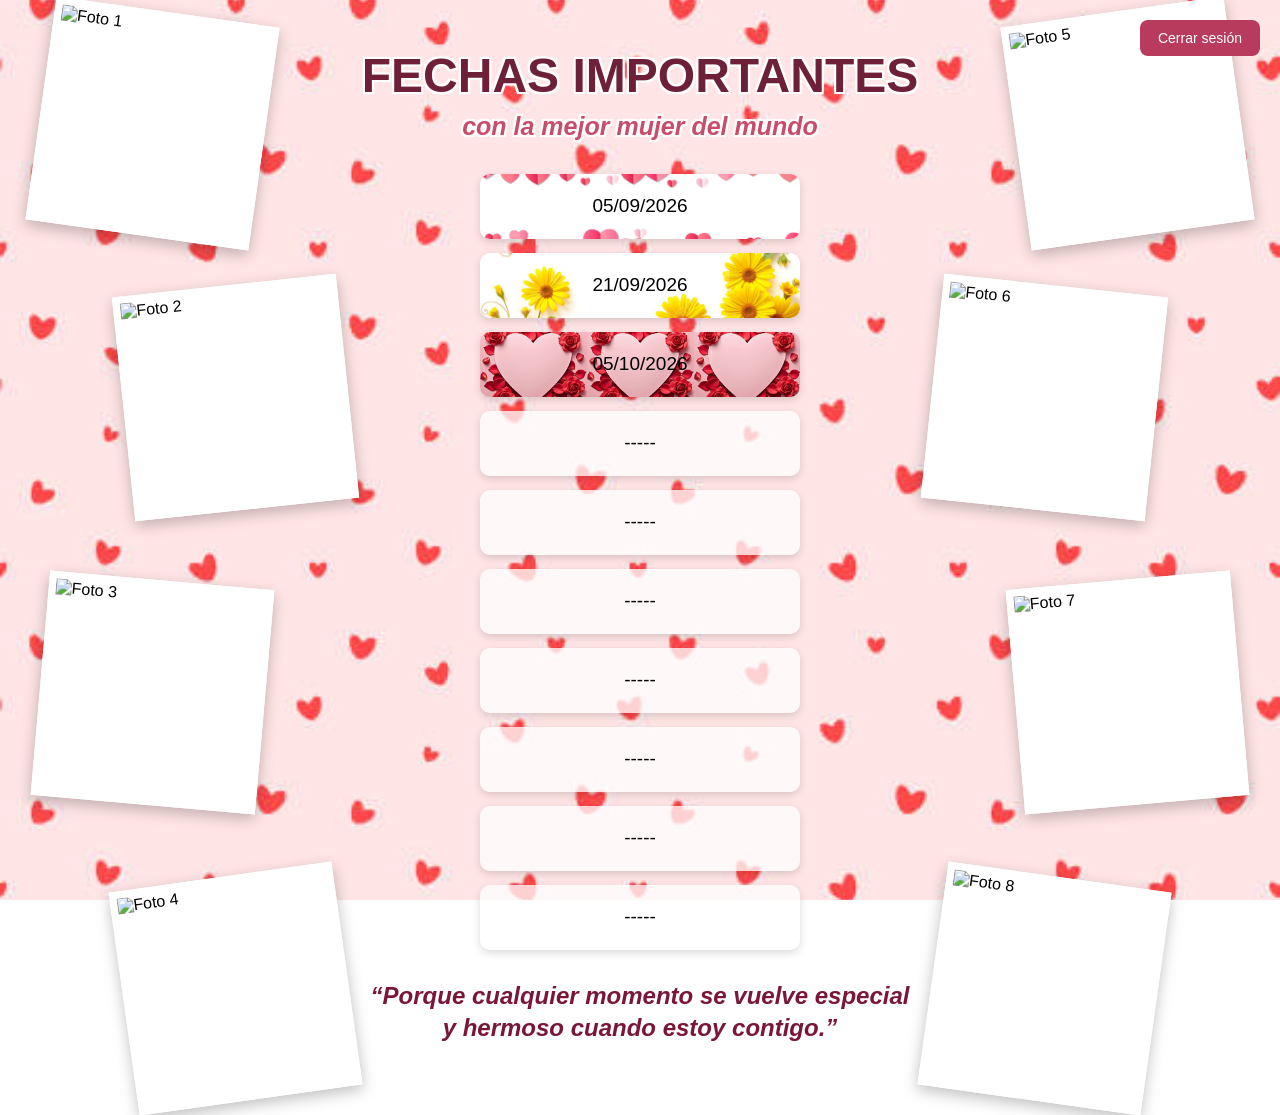
==== commit 45ead458: "Actualizar botones de fechas" ====
--- a/inicio.html
+++ b/inicio.html
@@ -1,4 +1,3 @@
-```html
 <!DOCTYPE html>
 <html lang="es">
 
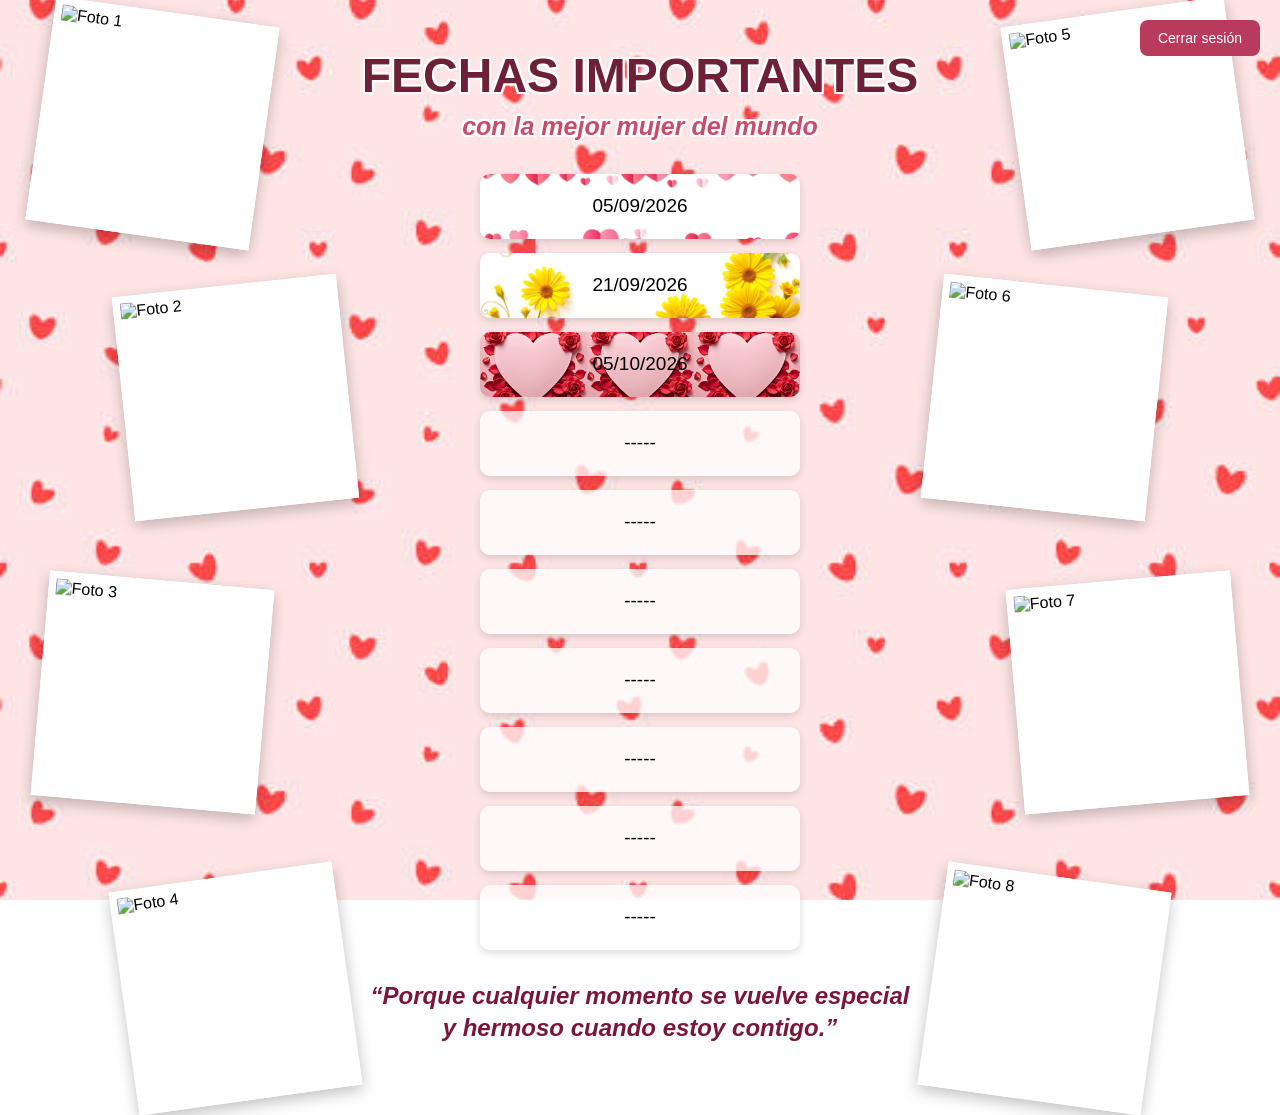
==== commit 69b303c9: "Descripción del cambio" ====
(no text change in the page or its own stylesheets)
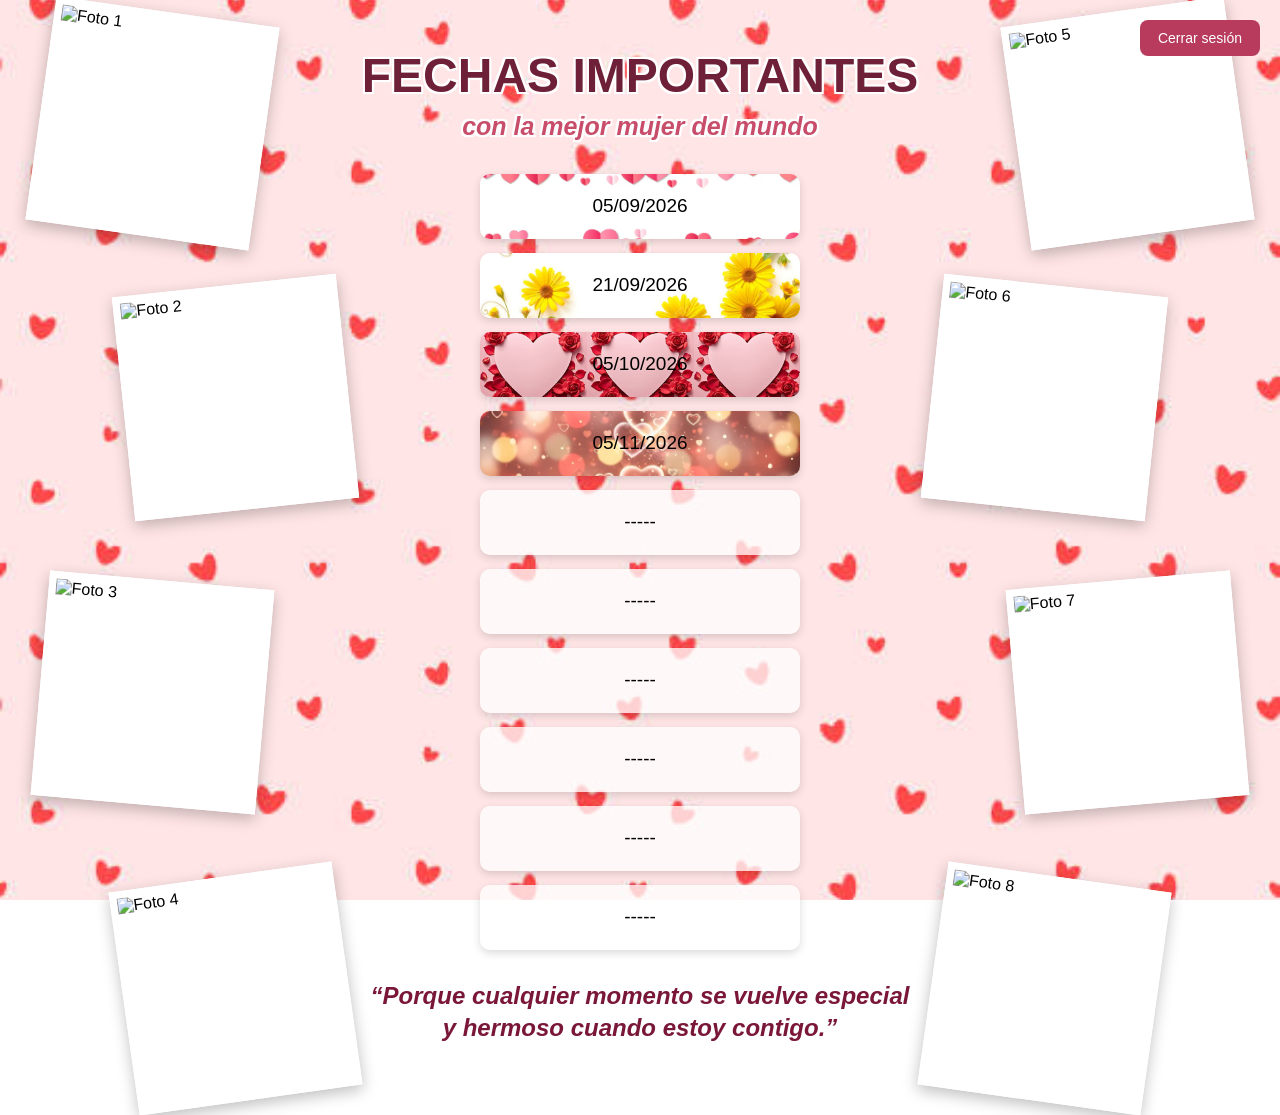
==== commit d3ea873f: "Agrega cuarta fecha importante" ====
--- a/inicio.html
+++ b/inicio.html
@@ -429,6 +429,11 @@
                 url("imagenes/b3.png");
         }
 
+        .boton-4 {
+
+            background-image:
+                url("imagenes/b4.png");
+        }
 
         .boton-vacio {
 
@@ -836,12 +841,20 @@
                 </a>
 
 
-                <!-- BOTÓN 4 -->
-
-                <div class="boton-fecha boton-vacio">
-                    -----
-                </div>
-
+                <a
+                    href="recuerdo-0511.html"
+                    class="boton-fecha boton-4"
+                >
+
+                    <span class="fecha">
+                        05/11/2026
+                    </span>
+
+                    <span class="texto-hover">
+                        Segundo mes juntos
+                    </span>
+
+                </a>
 
                 <!-- BOTÓN 5 -->
 
